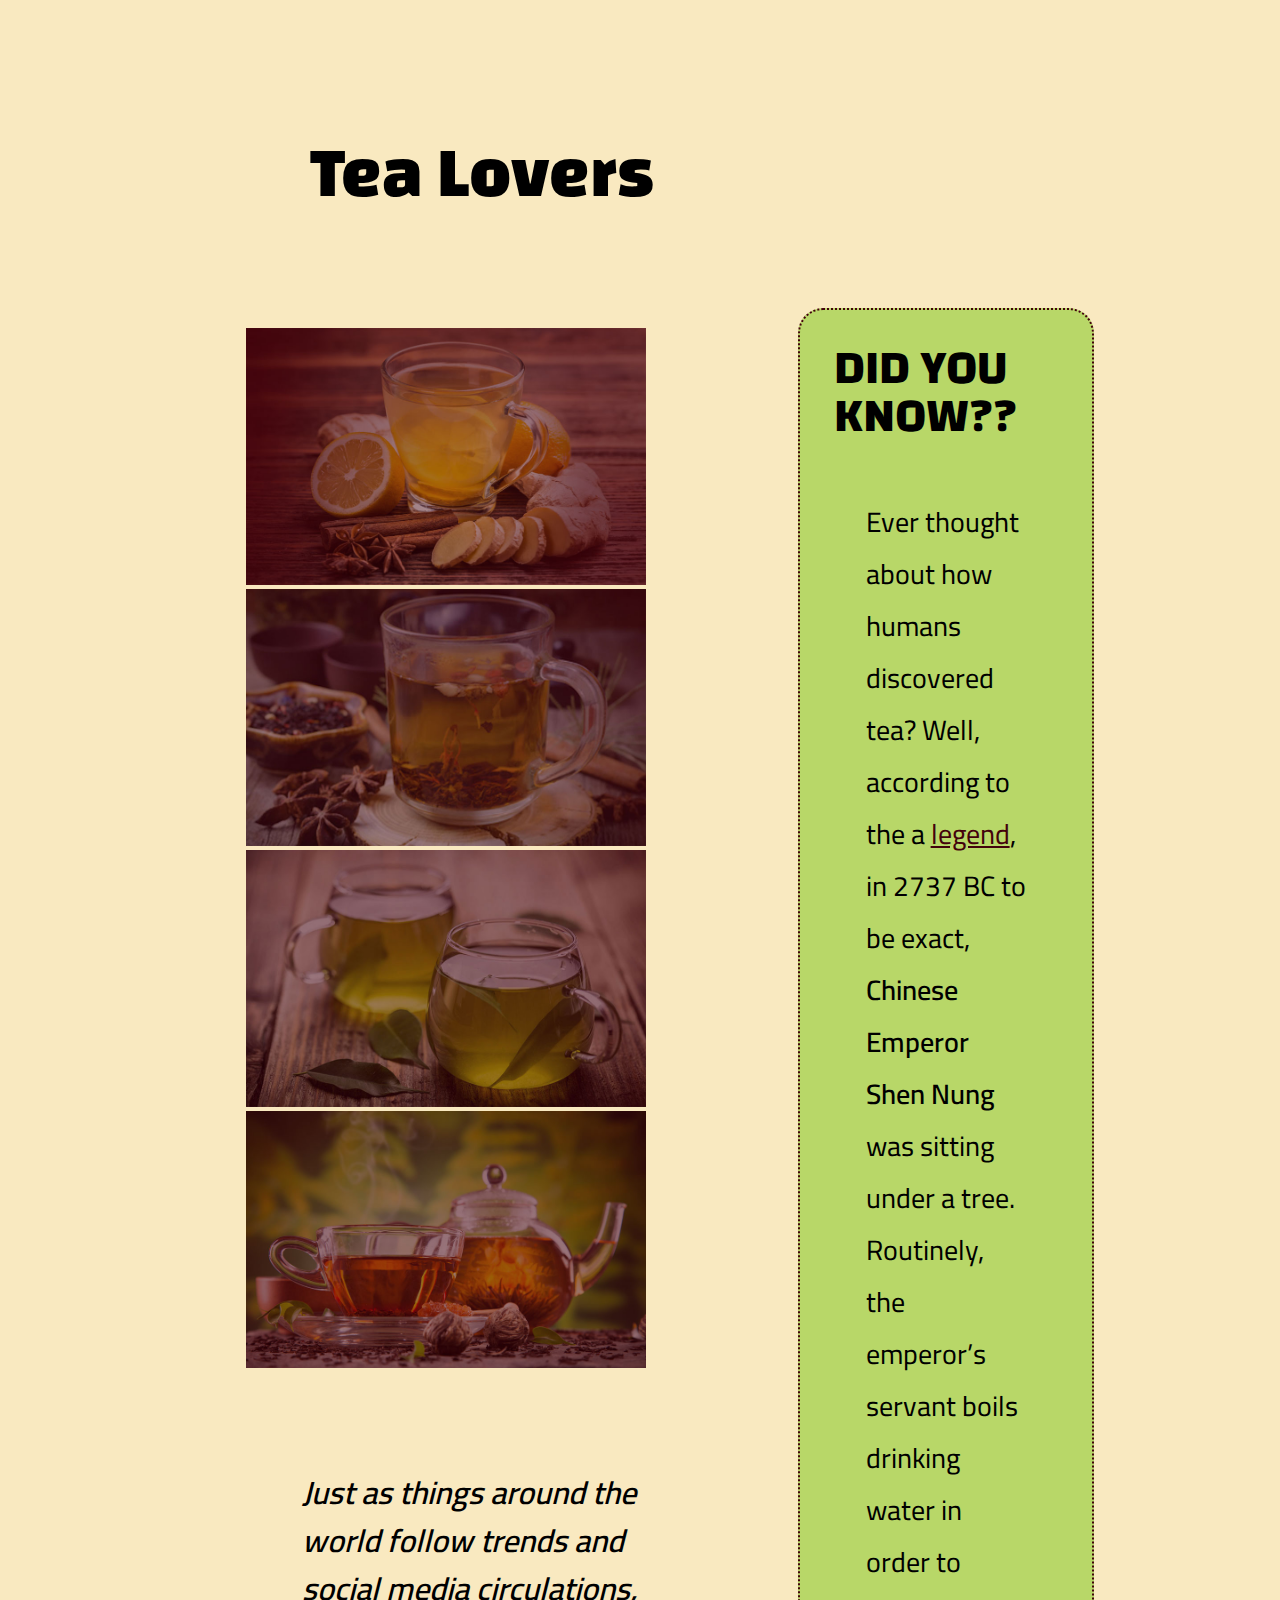
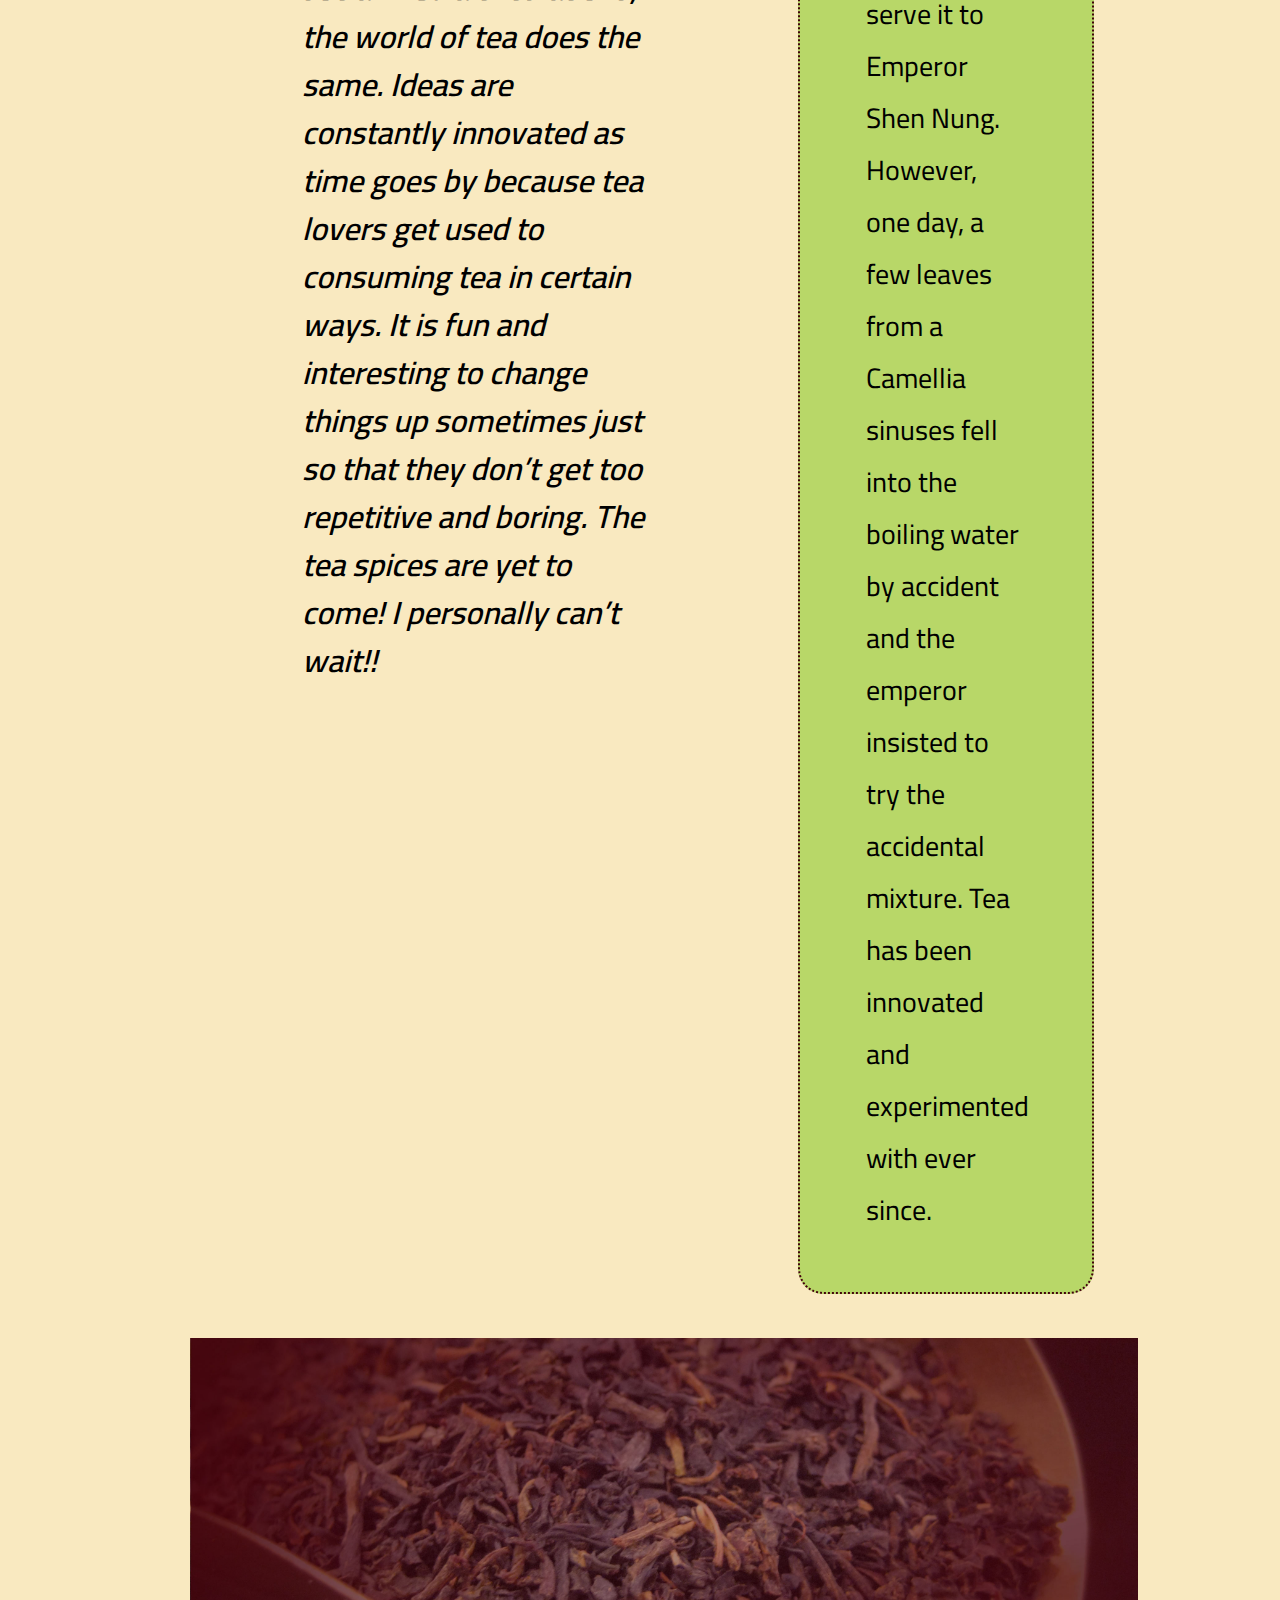
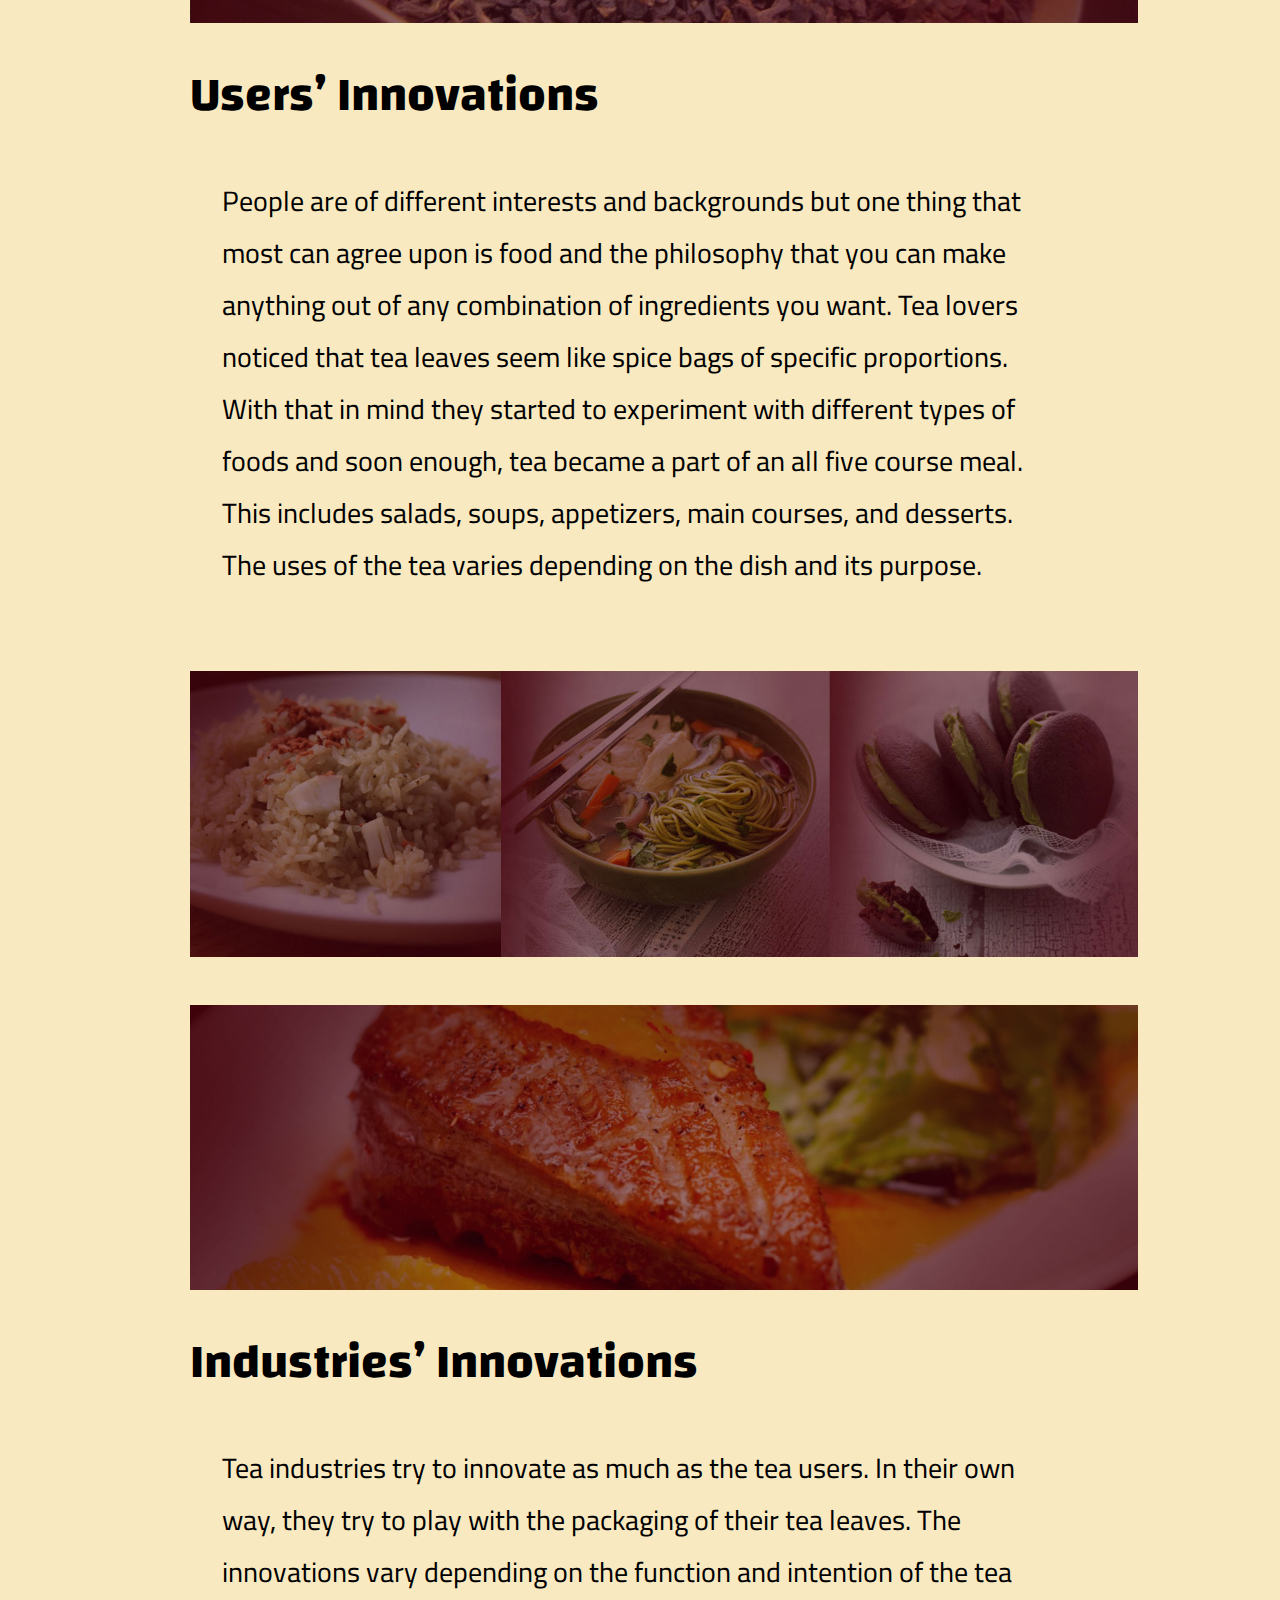
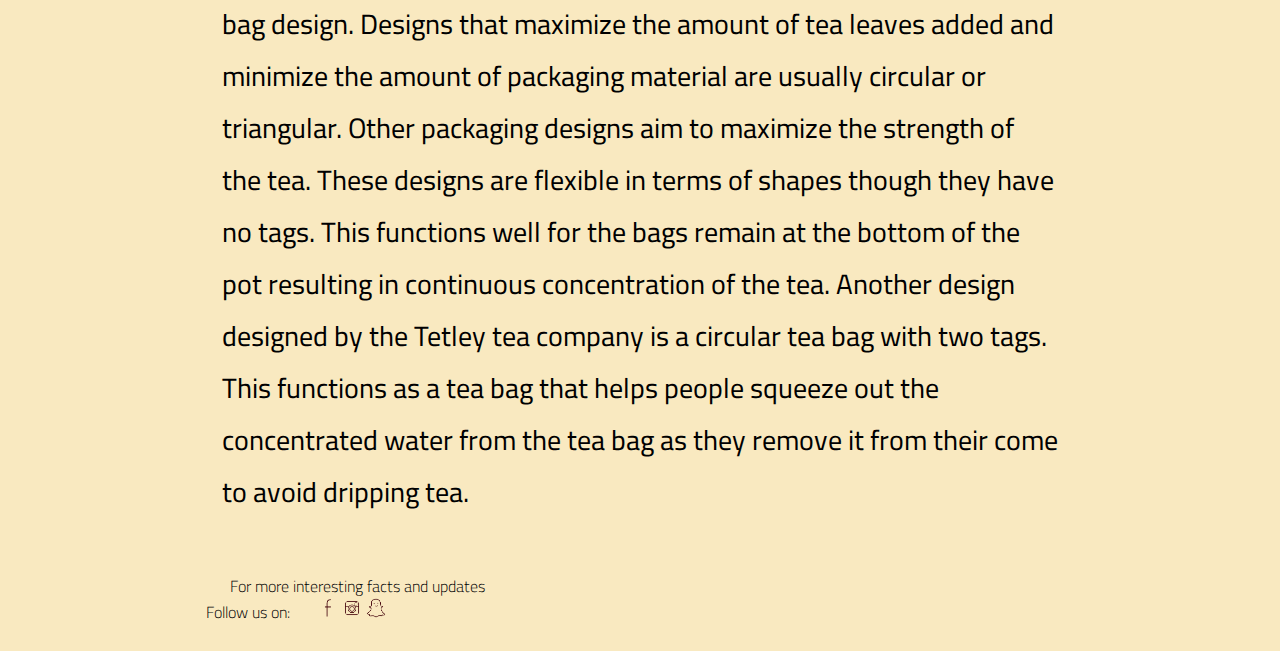
==== a_01/index.html @ 0bbba91f "a_01 submission" ====
<!DOCTYPE html>
<html>
<head>
	<link rel="stylesheet" type="text/css" href="css/style.css">
	<title>Tea!</title>
</head>
<body>
	<div id="wrapper">
		<header>
			<h1> Tea Lovers 
			</h1>
		</header>
		<section id="two_columns" class="clearfix">
			<article id= left>
				<ul>
					<li><img src="images/teacup1..jpg"/></li>
					<li><img src="images/teacup2..jpg"/></li>
					<li><img src="images/teacup3..jpg"/></li>
					<li><img src="images/teacup4.jpg"/></li>
				</ul>
				<p id="intro">Just as things around the world follow trends and social media circulations, the world of tea does the same. Ideas are constantly innovated as time goes by because tea lovers get used to consuming tea in certain ways. It is fun and interesting to change things up sometimes just so that they don&#8217t get too repetitive and boring. The tea spices are yet to come! I personally can&#8217t wait!!
				</p>		
			</article>
			<aside id=right>
					<h2>DID YOU KNOW??
					</h2>
						<p id="fyip">Ever thought about how humans discovered tea? Well, according to the a <a href="http://www.tea.co.uk/tea-a-brief-history" target="_blank">legend</a>, in 2737 BC to be exact, <span>Chinese Emperor Shen Nung</span> was sitting under a tree.  Routinely, the emperor&#8217s servant boils drinking water in order to serve it to Emperor Shen Nung. However, one day, a few leaves from a Camellia sinuses fell into the boiling water by accident and the emperor insisted to try the accidental mixture. Tea has been innovated and experimented with ever since. 
						</p>		
			</aside>
		</section>
		<div>
			<div class="container">
  				<img src="images/shaisayeb.jpg" alt="Avatar" class="banners"/>
  					<div class="overlay">
   						<a class="text" href="http://www.itoen.com/major-varieties-tea" target="_blank">Most popular<br>types of tea</a>
 					</div>
			</div> 
				<h3>Users&#8217 Innovations
				</h3>
					<p>People are of different interests and backgrounds but one thing that most can agree upon is food and the philosophy that you can make anything out of any combination of ingredients you want. Tea lovers noticed that tea leaves seem like spice bags of specific proportions. With that in mind they started to experiment with different types of foods and soon enough, tea became a part of an all five course meal. This includes salads, soups, appetizers, main courses, and desserts. The uses of the tea varies depending on the dish and its purpose. 
					</p>
				<img class="banners" src="images/banner2.jpg"/> 
				<div class="container">
  					<img src="images/duck4.jpg" alt="Avatar" class="banners"/>
  						<div class="overlay">
    						<a class="text" href="http://www.bbc.co.uk/food/recipes/smoked_tea_duck_with_03414" target="_blank">Check this<br>Recipe out!</a>
 						</div>
				</div>
				<h3>Industries&#8217 Innovations
				</h3>
					<p>Tea industries try to innovate as much as the tea users. In their own way, they try to play with the packaging of their tea leaves. The innovations vary depending on the function and intention of the tea bag design. Designs that maximize the amount of tea leaves added and minimize the amount of packaging material are usually circular or triangular.  Other packaging designs aim to maximize the strength of the tea. These designs are flexible in terms of shapes though they have no tags. This functions well for the bags remain at the bottom of the pot resulting in continuous concentration of the tea.  Another design designed by the Tetley tea company is a circular tea bag with two tags. This functions as a tea bag that helps people squeeze out the concentrated water from the tea bag as they remove it from their come to avoid dripping tea.
					</p> 
		</div> 
		<footer>
			<ul>
				<li id="footer">For more interesting facts and updates<br>Follow us on:</li>
				<li><a href="www.faceboook.com" target="_blank"><img class="icons" src="icons/fb.png"></a>
				</li>
				<li><a href="www.instagram.com" target="_blank"><img class="icons" src="icons/insta.png"></a>
				</li>
				<li><a href="www.snapchat.com" target="_blank"><img class="icons" src="icons/snapchat.png"></a>
				</li>
			</ul>
		</footer>
	</div>
</body>
</html>
---- a_01/css/style.css ----
@import url('https://fonts.googleapis.com/css?family=Cairo:200,300,400,600,700,900');
@import url('https://fonts.googleapis.com/css?family=Changa:200,300,400,500,600,700,800');
body {
	background-size: 950px, 650px;
	background-color: #f9e9c0; 
}
h1 {
	font-family: Changa, sans-serif;
	font-weight: 800;
	font-size: 4.5em; 
	margin-left: 2em;
	margin-top: 1.5em;
	padding: 1.5em, 2em;
	text-align: left;
}
img {
	width: 400px;
	height: auto;
}
ul {
	list-style-type: none;
	margin: auto;
	display: block; 
}
li {
	display: inline;
}
h2,h3{
	font-family: Changa, sans-serif;
	font-weight: 700;
	font-size: 3em; 
	padding: -0.5em;
	margin: 0.5em;
	line-height: 1em;
}
div{
	display: block;
}
span{
	font-weight: 600;
}
p {
	font-family: Cairo, sans-serif;
	font-weight: 400;
	font-size: 1.75em;
	margin-left: 4em;
	margin-right: 4em;
	/*margin-bottom: 1em;
*/	/*margin: 0 auto;*/
	margin: 1em;
	padding: 1em;
}
aside{
	padding-color: #b8d768;
	border: 0.25em;
	margin-bottom: 20px;
}
a{
	color: #43020b;
}
#intro {
	font-family: Cairo, sans-serif;
	font-weight: 600;
	font-size: 2em;
	font-style: italic;
	padding: 2em;
	line-height: 1.5em;
}
#wrapper {
	margin: auto;
	width: 75%;
} 
/*#fyi{
	background-color: #b8d768;
	color: black;
	border-width : 1em; 
	border-radius: 25px;
	border: 2px dotted #43020b;
	padding-bottom: 0;*/
}
#fyip {
	font-family: Cairo, sans-serif;
	font-weight: 300;
	font-size: 1.5em;
/*	padding-right: : 1.75em;
	padding-left: 1.75em;
	padding-bottom: 1.75em;*/
	padding: 0.5;
	padding-top: 0;
	text-align: left;
	line-height: 0.5em;
/*	border-top: 0.15px solid #43020b;*/
}
#footer {
	font-family: Cairo, sans-serif;
	font-weight: 300;
	padding: 1.5em;
	text-align: center;
	line-height: 1.5em;
}
#two_columns {
	padding: 20px;
}
.banners {
	margin: auto;
	width: 100%;
	height: auto;
	padding: 1.5em;
	display: block;
}
.icons{
	width: 20px;
	height: auto;
}
.container{
	position: relative; 
}

.overlay{
	position: absolute;
	top: 0;
	bottom: 0;
	right: -3em; 
	left: 0;
	opacity: 0;
	transition: 0.5s ease;
	background-color: #43020b;
}
.container:hover .overlay {
	opacity: 1;
}

.text {
  	color: white;
  	font-size: 20px;
  	font-family: Changa, sans-serif;
	font-weight: 400;
	font-size: 2em;
	line-height: 1em;
	text-decoration: none;
	text-transform: uppercase;
  	position: absolute;
  	top: 50%;
  	left: 50%;
  	transform: translate(-50%, -50%);
  	-ms-transform: translate(-50%, -50%);
}
#left {
    padding: 20px;
    margin: 0px; 
    float: left;
    width: 60%; 
}
#right {
    padding: 10px;
    float: right;
    width: 30%; 
     background-color: #b8d768;
	color: black;
	border-width : 1em; 
	border-radius: 25px;
	border: 2px dotted #43020b;
	padding-bottom: 0;
}
.clearfix:after { 
    visibility: hidden;
    display: block;
    font-size: 0;
    clear: both;
    height: 0;
}
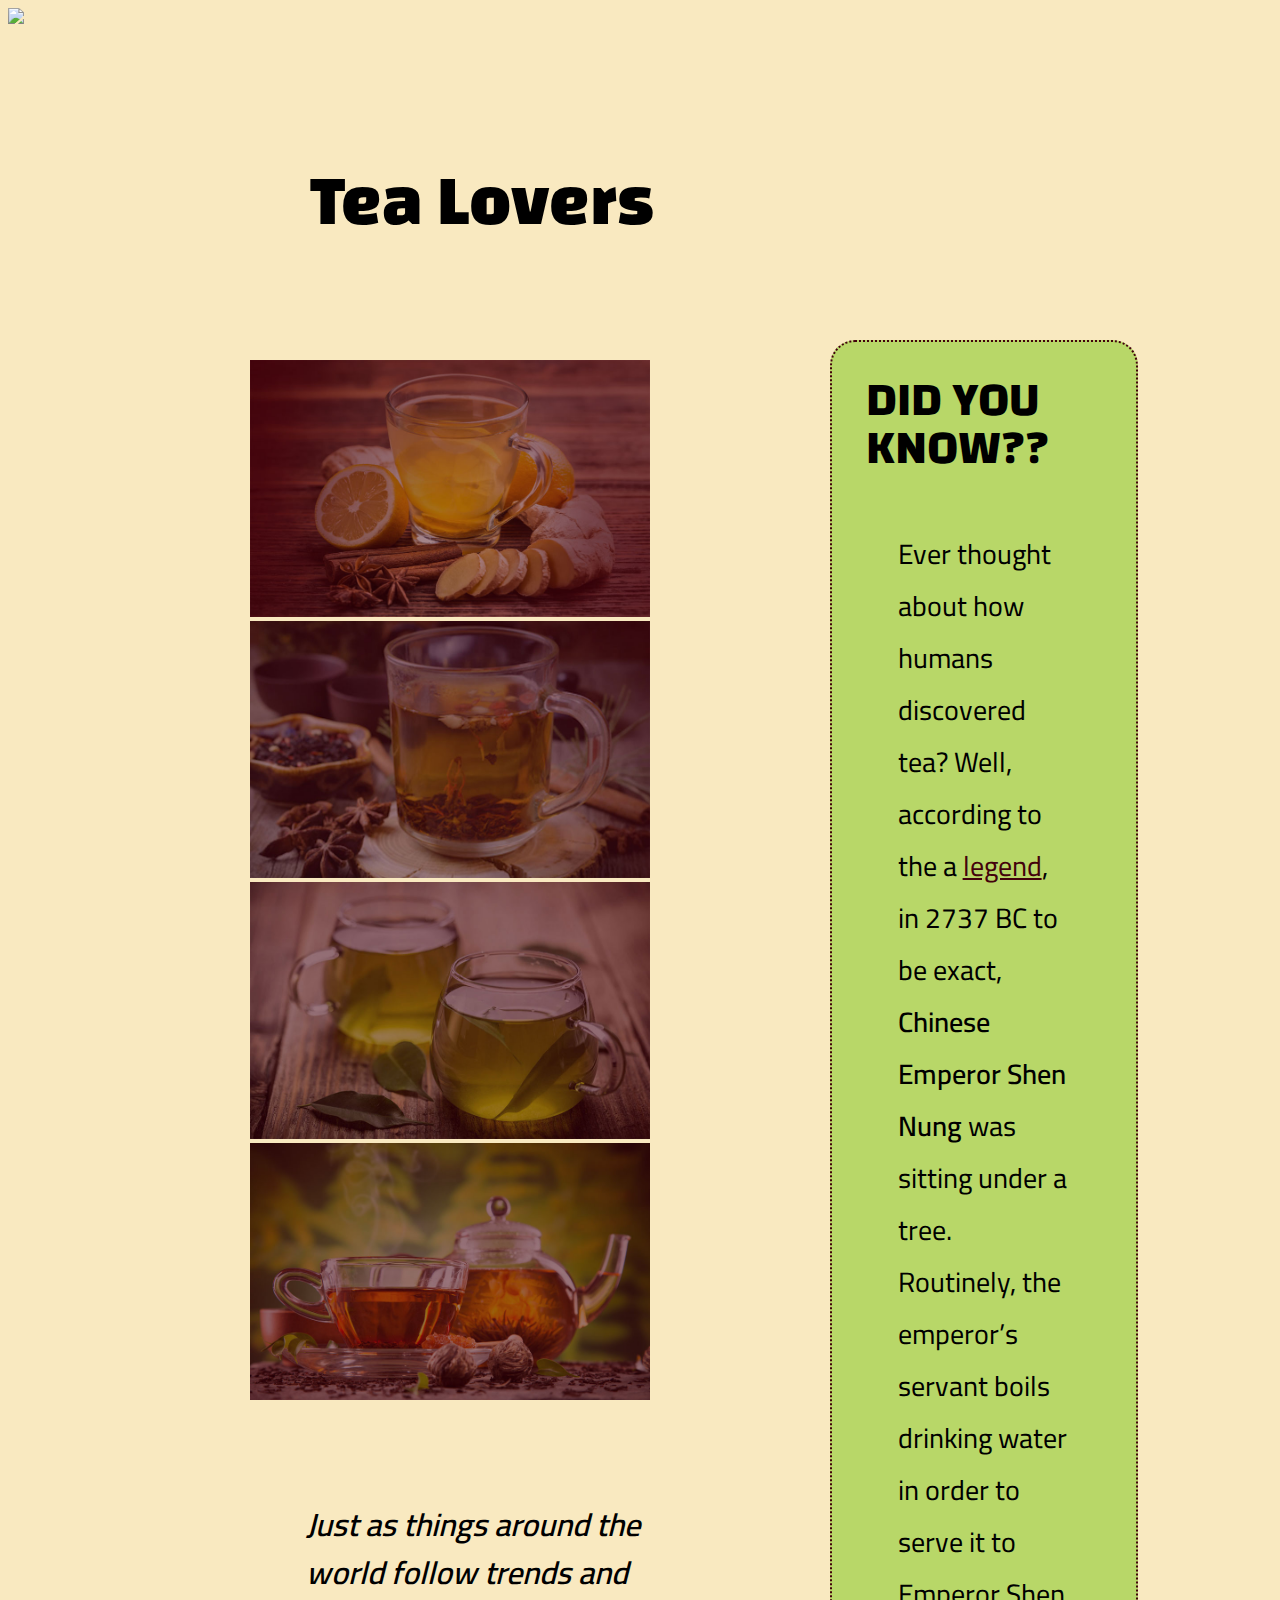
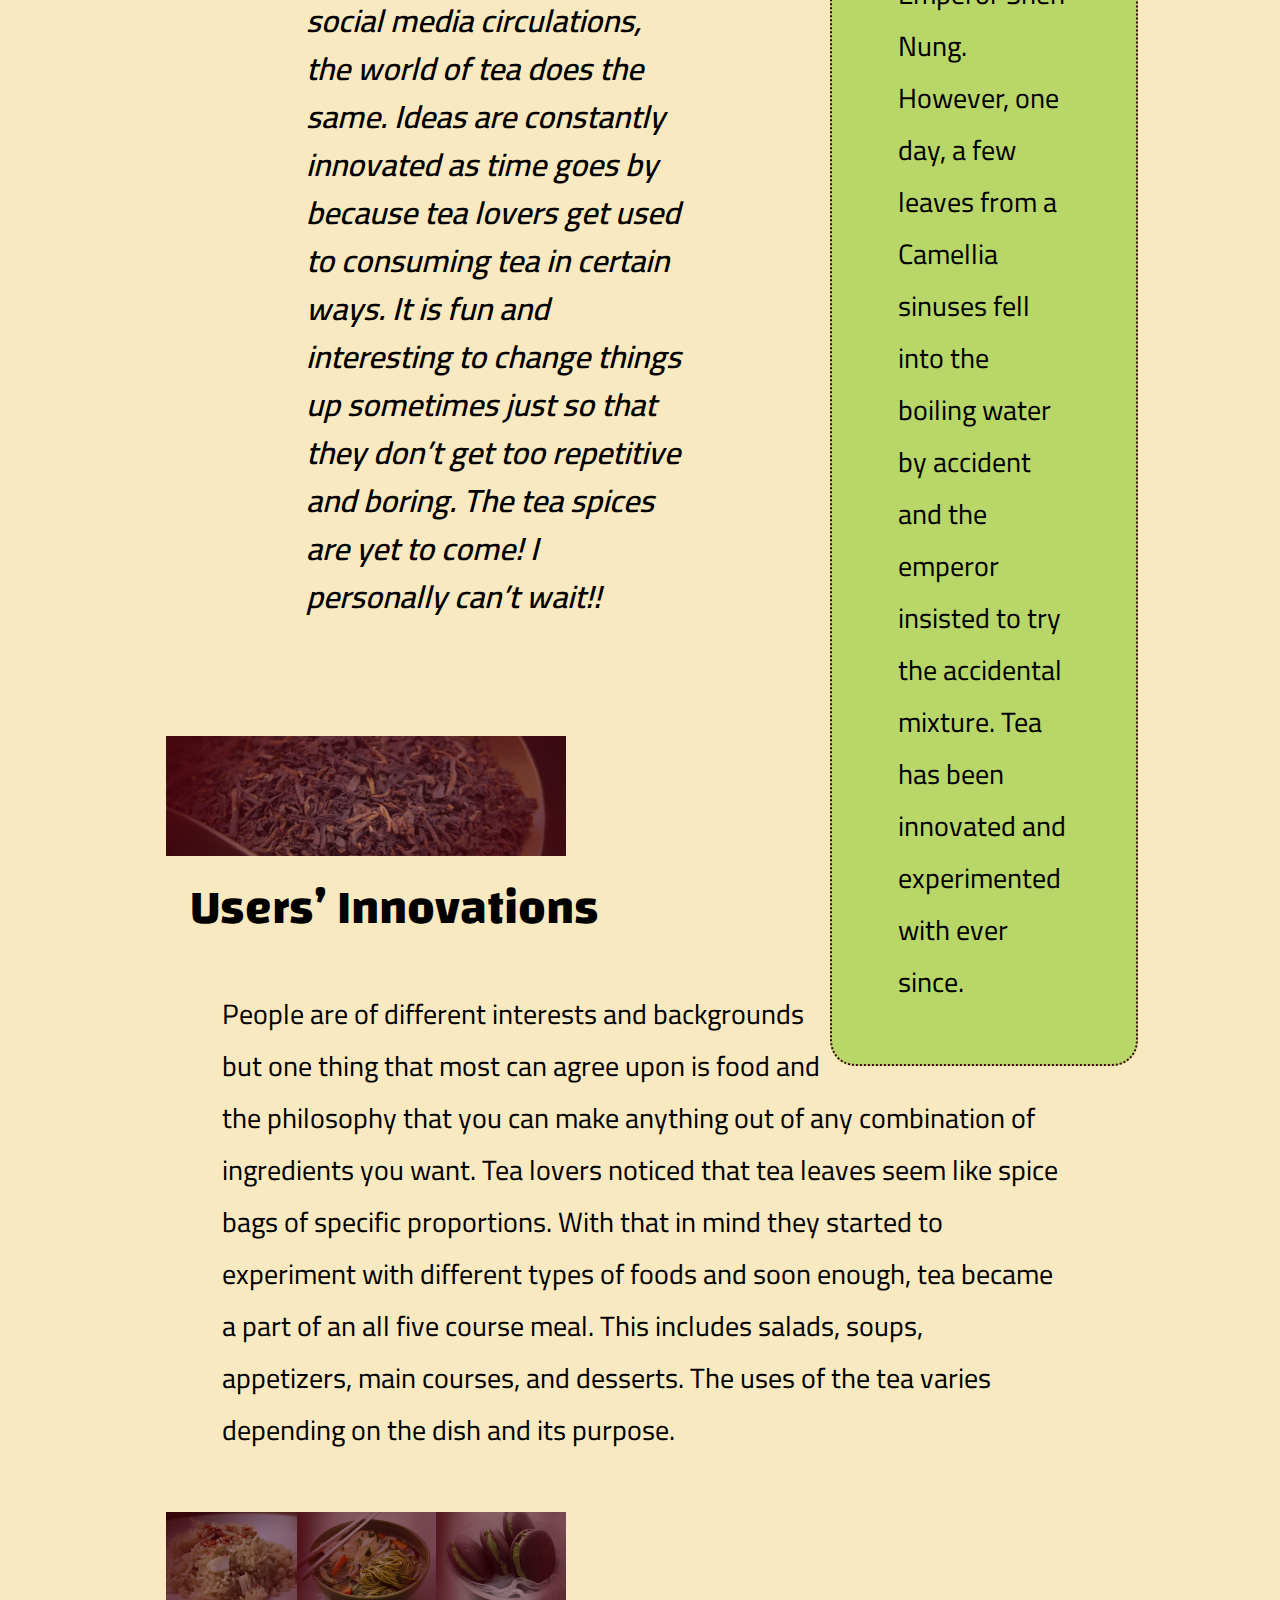
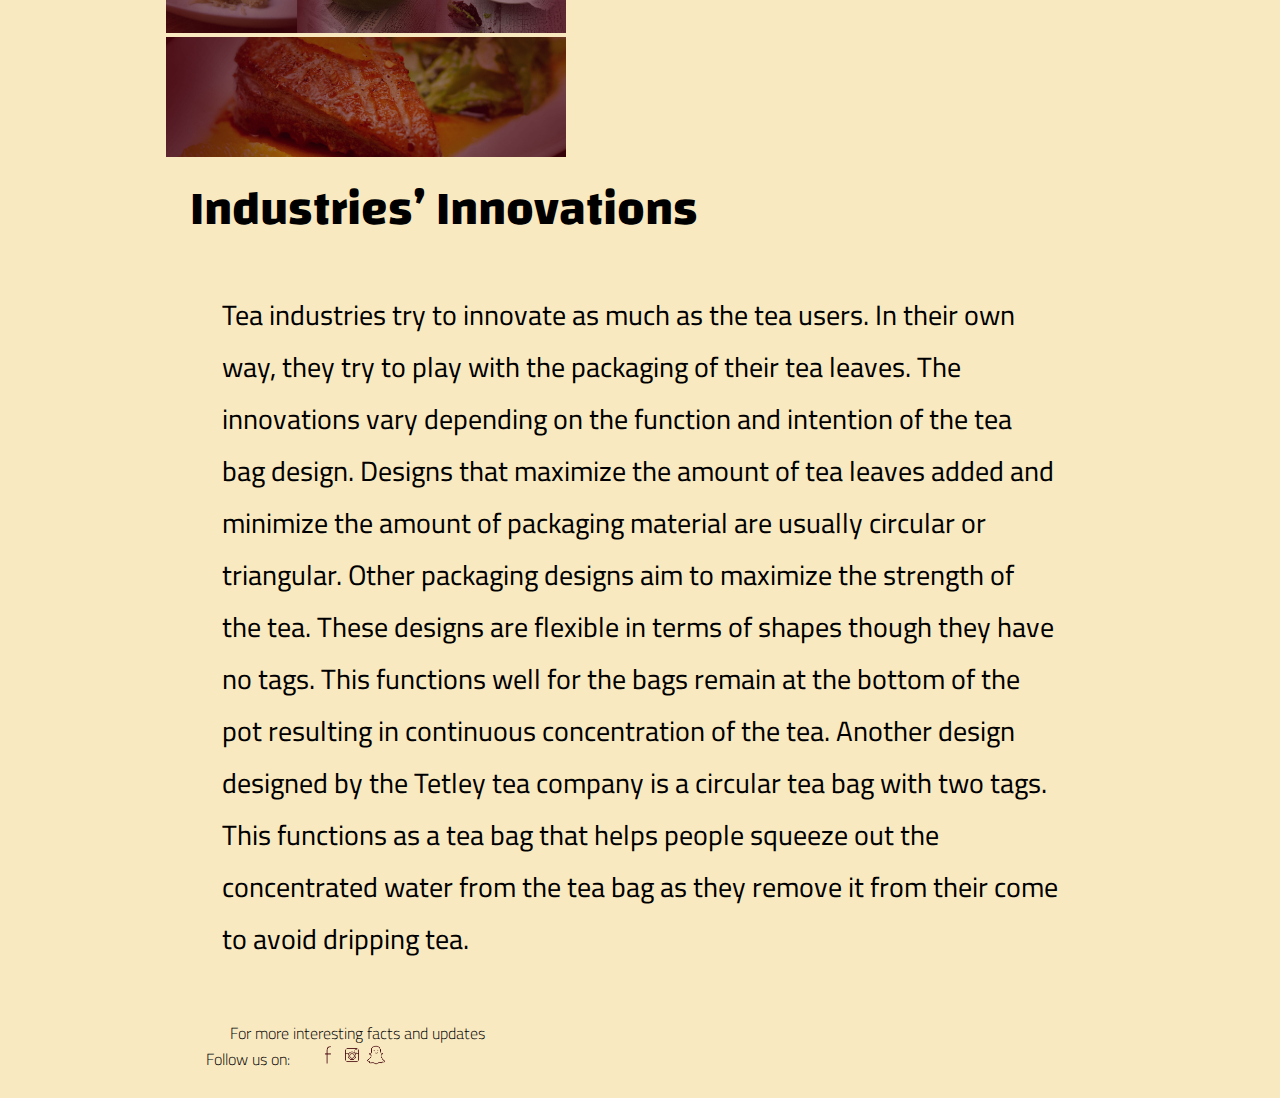
==== commit 6f7ed05c: "a_01_v2" ====
--- a/a_01/index.html
+++ b/a_01/index.html
@@ -2,6 +2,7 @@
 <html>
 <head>
 	<link rel="stylesheet" type="text/css" href="css/style.css">
+	<img id= "hero" src="http://www.ceylonblacktea.com/images/home/01.jpg">
 	<title>Tea!</title>
 </head>
 <body>
--- a/a_01/css/style.css
+++ b/a_01/css/style.css
@@ -58,6 +58,9 @@
 a{
 	color: #43020b;
 }
+#hero{
+	width: 100%;
+}
 #intro {
 	font-family: Cairo, sans-serif;
 	font-weight: 600;
@@ -99,9 +102,7 @@
 	line-height: 1.5em;
 }
 #two_columns {
-	padding: 20px;
-}
-.banners {
+	padding: 20px; 
 	margin: auto;
 	width: 100%;
 	height: auto;
